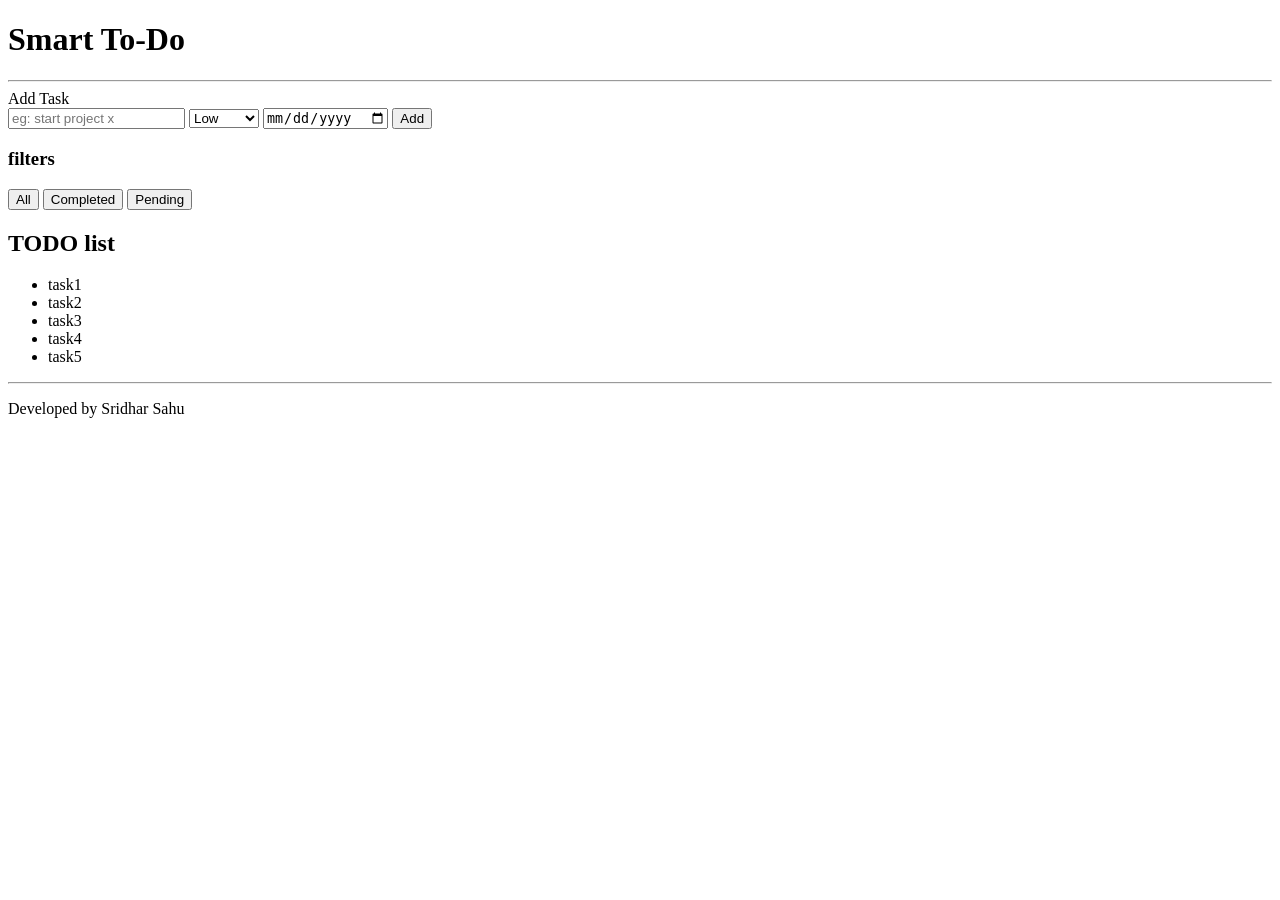
==== week3/Todo manager/index.html @ 68d80835 "feat: add base HTML structure for Smart To-Do Manager" ====
<!doctype html>
<html lang="en">
  <head>
    <meta charset="UTF-8" />
    <meta name="viewport" content="width=device-width, initial-scale=1.0" />
    <title>Todo Manager</title>
    <link rel="stylesheet" href="./style.css" />
  </head>

  <body>
    <div class="container">
      <!-- header -->
      <header>
        <h1>Smart To-Do</h1>
      </header>

      <hr />

      <main>
        <div class="input-section">
          <!-- input -->
          <label for="input">Add Task</label><br />
          <input id="input" type="text" placeholder="eg: start project x" />
          <select id="priority">
            <option value="Low">Low</option>
            <option value="Medium">Medium</option>
            <option value="High">High</option>
          </select>
          <input type="date" id="due-date" />
          <button id="add-btn">Add</button>
        </div>

        <!-- filters -->
        <h3>filters</h3>
        <div class="filters">
          <button class="filter-btn">All</button>
          <button class="filter-btn">Completed</button>
          <button class="filter-btn">Pending</button>
        </div>

        <!-- task list -->
        <div class="tasklist-container">
          <h2>TODO list</h2>
          <ul id="task-list">
            <li class="task-item">task1</li>
            <li class="task-item">task2</li>
            <li class="task-item">task3</li>
            <li class="task-item">task4</li>
            <li class="task-item">task5</li>
          </ul>
        </div>
      </main>

      <hr />

      <!-- footer -->
      <footer>
        <p>Developed by Sridhar Sahu</p>
      </footer>
    </div>
  </body>
</html>
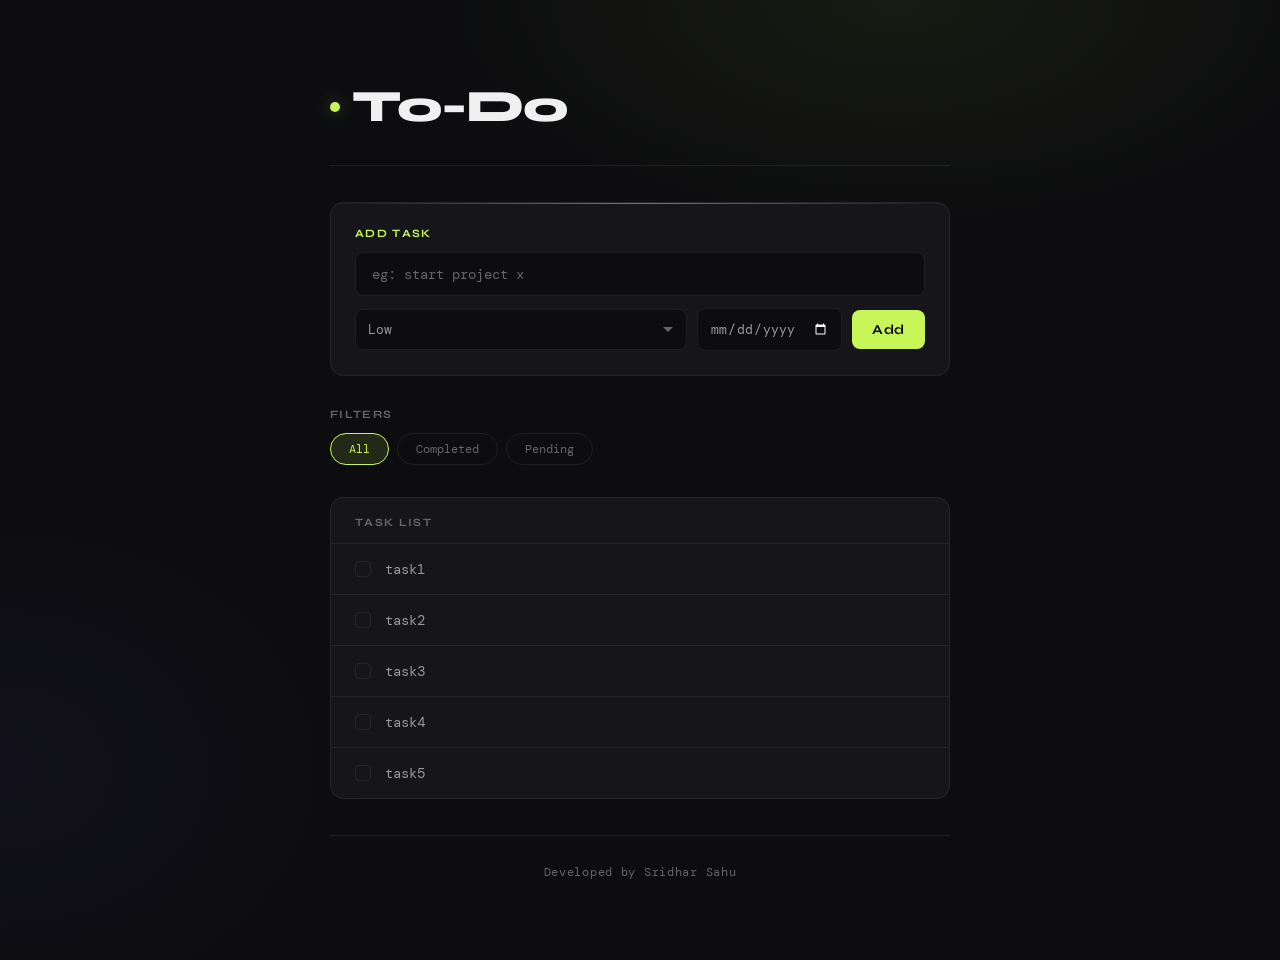
==== commit d432dcf9: "feat : add css v1.0" ====
--- a/week3/Todo manager/index.html
+++ b/week3/Todo manager/index.html
@@ -11,7 +11,7 @@
     <div class="container">
       <!-- header -->
       <header>
-        <h1>Smart To-Do</h1>
+        <h1>To-Do</h1>
       </header>
 
       <hr />
@@ -26,27 +26,27 @@
             <option value="Medium">Medium</option>
             <option value="High">High</option>
           </select>
-          <input type="date" id="due-date" />
-          <button id="add-btn">Add</button>
+          <input type="date" id="duedate" />
+          <button id="addbtn">Add</button>
         </div>
 
         <!-- filters -->
         <h3>filters</h3>
         <div class="filters">
-          <button class="filter-btn">All</button>
-          <button class="filter-btn">Completed</button>
-          <button class="filter-btn">Pending</button>
+          <button class="filterbtn">All</button>
+          <button class="filterbtn">Completed</button>
+          <button class="filterbtn">Pending</button>
         </div>
 
         <!-- task list -->
-        <div class="tasklist-container">
-          <h2>TODO list</h2>
-          <ul id="task-list">
-            <li class="task-item">task1</li>
-            <li class="task-item">task2</li>
-            <li class="task-item">task3</li>
-            <li class="task-item">task4</li>
-            <li class="task-item">task5</li>
+        <div class="tasklistContainer">
+          <h2>TASK list</h2>
+          <ul id="tasklist">
+            <li class="taskitem">task1</li>
+            <li class="taskitem">task2</li>
+            <li class="taskitem">task3</li>
+            <li class="taskitem">task4</li>
+            <li class="taskitem">task5</li>
           </ul>
         </div>
       </main>
@@ -58,5 +58,7 @@
         <p>Developed by Sridhar Sahu</p>
       </footer>
     </div>
+
+    <script src="script.js"></script>
   </body>
 </html>
--- a/week3/Todo manager/style.css
+++ b/week3/Todo manager/style.css
@@ -0,0 +1,402 @@
+@import url('https://fonts.googleapis.com/css2?family=Syne:wght@400;500;600;700;800&family=DM+Mono:wght@300;400;500&display=swap');
+
+/* ── Variables ── */
+:root {
+  --bg: #0d0d0f;
+  --surface: #16161a;
+  --surface-2: #1e1e24;
+  --border: rgba(255,255,255,0.07);
+  --accent: #c8f557;
+  --accent-dim: rgba(200,245,87,0.12);
+  --accent-glow: rgba(200,245,87,0.35);
+  --text: #f0f0f0;
+  --text-muted: #666;
+  --text-dim: #999;
+  --danger: #ff5b5b;
+  --warning: #ffb347;
+  --radius: 14px;
+  --radius-sm: 8px;
+}
+
+/* ── Reset ── */
+*, *::before, *::after { box-sizing: border-box; margin: 0; padding: 0; }
+
+/* ── Body ── */
+body {
+  font-family: 'DM Mono', monospace;
+  background: var(--bg);
+  color: var(--text);
+  min-height: 100vh;
+  display: flex;
+  align-items: flex-start;
+  justify-content: center;
+  padding: 40px 16px 80px;
+  background-image:
+    radial-gradient(ellipse 60% 40% at 70% 0%, rgba(200,245,87,0.06) 0%, transparent 60%),
+    radial-gradient(ellipse 50% 50% at 0% 80%, rgba(100,80,255,0.05) 0%, transparent 60%);
+}
+
+/* ── Container ── */
+.container {
+  width: 100%;
+  max-width: 620px;
+  display: flex;
+  flex-direction: column;
+  gap: 0;
+  animation: fadeUp 0.6s cubic-bezier(0.16, 1, 0.3, 1) both;
+}
+
+@keyframes fadeUp {
+  from { opacity: 0; transform: translateY(24px); }
+  to   { opacity: 1; transform: translateY(0); }
+}
+
+/* ── Header ── */
+header {
+  padding: 40px 0 28px;
+  position: relative;
+}
+
+header h1 {
+  font-family: 'Syne', sans-serif;
+  font-size: clamp(2rem, 6vw, 2.8rem);
+  font-weight: 800;
+  letter-spacing: -0.03em;
+  color: var(--text);
+  display: flex;
+  align-items: center;
+  gap: 12px;
+}
+
+header h1::before {
+  content: '';
+  display: inline-block;
+  width: 10px;
+  height: 10px;
+  border-radius: 50%;
+  background: var(--accent);
+  box-shadow: 0 0 16px var(--accent-glow);
+  flex-shrink: 0;
+  animation: pulse 2.4s ease-in-out infinite;
+}
+
+@keyframes pulse {
+  0%, 100% { opacity: 1; transform: scale(1); }
+  50%       { opacity: 0.6; transform: scale(0.8); }
+}
+
+/* ── Divider ── */
+hr {
+  border: none;
+  border-top: 1px solid var(--border);
+  margin: 4px 0;
+}
+
+/* ── Main ── */
+main {
+  padding: 32px 0;
+  display: flex;
+  flex-direction: column;
+  gap: 32px;
+}
+
+/* ── Input Section ── */
+.input-section {
+  background: var(--surface);
+  border: 1px solid var(--border);
+  border-radius: var(--radius);
+  padding: 24px;
+  display: flex;
+  flex-direction: column;
+  gap: 14px;
+  position: relative;
+  overflow: hidden;
+}
+
+.input-section::before {
+  content: '';
+  position: absolute;
+  top: 0; left: 0; right: 0;
+  height: 1px;
+  background: linear-gradient(90deg, transparent, var(--accent), transparent);
+  opacity: 0.5;
+}
+
+.input-section label {
+  font-family: 'Syne', sans-serif;
+  font-size: 0.7rem;
+  font-weight: 700;
+  letter-spacing: 0.12em;
+  text-transform: uppercase;
+  color: var(--accent);
+}
+
+/* row of controls */
+.input-section > *:not(label):not(br) {
+  width: 100%;
+}
+
+/* hide the <br> */
+.input-section br { display: none; }
+
+/* rearrange into a two-row layout */
+.input-section {
+  display: grid;
+  grid-template-columns: 1fr auto auto;
+  grid-template-rows: auto auto auto;
+  gap: 12px 10px;
+  align-items: center;
+}
+
+.input-section label   { grid-column: 1 / -1; }
+.input-section #input  { grid-column: 1 / -1; }
+.input-section #priority  { grid-column: 1; }
+.input-section #duedate   { grid-column: 2; }
+.input-section #addbtn    { grid-column: 3; }
+
+/* Text Input */
+input[type="text"] {
+  background: var(--bg);
+  border: 1px solid var(--border);
+  border-radius: var(--radius-sm);
+  color: var(--text);
+  font-family: 'DM Mono', monospace;
+  font-size: 0.9rem;
+  padding: 12px 16px;
+  outline: none;
+  transition: border-color 0.2s, box-shadow 0.2s;
+}
+
+input[type="text"]:focus {
+  border-color: var(--accent);
+  box-shadow: 0 0 0 3px var(--accent-dim);
+}
+
+input[type="text"]::placeholder {
+  color: var(--text-muted);
+}
+
+/* Date Input */
+input[type="date"] {
+  background: var(--bg);
+  border: 1px solid var(--border);
+  border-radius: var(--radius-sm);
+  color: var(--text-dim);
+  font-family: 'DM Mono', monospace;
+  font-size: 0.82rem;
+  padding: 11px 12px;
+  outline: none;
+  transition: border-color 0.2s, box-shadow 0.2s;
+  cursor: pointer;
+  color-scheme: dark;
+}
+
+input[type="date"]:focus {
+  border-color: var(--accent);
+  box-shadow: 0 0 0 3px var(--accent-dim);
+}
+
+/* Select */
+select {
+  background: var(--bg);
+  border: 1px solid var(--border);
+  border-radius: var(--radius-sm);
+  color: var(--text-dim);
+  font-family: 'DM Mono', monospace;
+  font-size: 0.82rem;
+  padding: 11px 12px;
+  outline: none;
+  cursor: pointer;
+  appearance: none;
+  background-image: url("data:image/svg+xml,%3Csvg xmlns='http://www.w3.org/2000/svg' width='12' height='12' viewBox='0 0 12 12'%3E%3Cpath fill='%23666' d='M6 8L1 3h10z'/%3E%3C/svg%3E");
+  background-repeat: no-repeat;
+  background-position: right 12px center;
+  padding-right: 32px;
+  transition: border-color 0.2s, box-shadow 0.2s;
+}
+
+select:focus {
+  border-color: var(--accent);
+  box-shadow: 0 0 0 3px var(--accent-dim);
+}
+
+select option {
+  background: var(--surface-2);
+}
+
+/* Add Button */
+#addbtn {
+  background: var(--accent);
+  color: #0d0d0f;
+  border: none;
+  border-radius: var(--radius-sm);
+  font-family: 'Syne', sans-serif;
+  font-weight: 700;
+  font-size: 0.85rem;
+  letter-spacing: 0.04em;
+  padding: 11px 20px;
+  cursor: pointer;
+  transition: transform 0.15s, box-shadow 0.15s, background 0.15s;
+  white-space: nowrap;
+}
+
+#addbtn:hover {
+  background: #d6ff66;
+  box-shadow: 0 0 20px var(--accent-glow);
+  transform: translateY(-1px);
+}
+
+#addbtn:active {
+  transform: translateY(0);
+  box-shadow: none;
+}
+
+/* ── Filters ── */
+main > h3 {
+  font-family: 'Syne', sans-serif;
+  font-size: 0.7rem;
+  font-weight: 700;
+  letter-spacing: 0.12em;
+  text-transform: uppercase;
+  color: var(--text-muted);
+  margin-bottom: -20px;
+}
+
+.filters {
+  display: flex;
+  gap: 8px;
+  flex-wrap: wrap;
+}
+
+.filterbtn {
+  background: transparent;
+  border: 1px solid var(--border);
+  border-radius: 100px;
+  color: var(--text-muted);
+  font-family: 'DM Mono', monospace;
+  font-size: 0.78rem;
+  padding: 7px 18px;
+  cursor: pointer;
+  transition: all 0.2s;
+}
+
+.filterbtn:hover {
+  border-color: var(--accent);
+  color: var(--accent);
+  background: var(--accent-dim);
+}
+
+.filterbtn.active,
+.filterbtn:first-child {
+  background: var(--accent-dim);
+  border-color: var(--accent);
+  color: var(--accent);
+}
+
+/* ── Task List Container ── */
+.tasklistContainer {
+  background: var(--surface);
+  border: 1px solid var(--border);
+  border-radius: var(--radius);
+  overflow: hidden;
+}
+
+.tasklistContainer h2 {
+  font-family: 'Syne', sans-serif;
+  font-size: 0.7rem;
+  font-weight: 700;
+  letter-spacing: 0.12em;
+  text-transform: uppercase;
+  color: var(--text-muted);
+  padding: 18px 24px 14px;
+  border-bottom: 1px solid var(--border);
+}
+
+/* ── Task List ── */
+#tasklist {
+  list-style: none;
+  padding: 0;
+  margin: 0;
+}
+
+/* ── Task Item ── */
+.taskitem {
+  display: flex;
+  align-items: center;
+  gap: 14px;
+  padding: 16px 24px;
+  border-bottom: 1px solid var(--border);
+  font-size: 0.88rem;
+  color: var(--text-dim);
+  transition: background 0.2s;
+  cursor: pointer;
+  animation: slideIn 0.35s cubic-bezier(0.16, 1, 0.3, 1) both;
+  position: relative;
+}
+
+@keyframes slideIn {
+  from { opacity: 0; transform: translateX(-10px); }
+  to   { opacity: 1; transform: translateX(0); }
+}
+
+.taskitem:last-child { border-bottom: none; }
+
+.taskitem:hover { background: rgba(255,255,255,0.025); }
+
+/* fake checkbox */
+.taskitem::before {
+  content: '';
+  flex-shrink: 0;
+  width: 16px;
+  height: 16px;
+  border: 1.5px solid var(--border);
+  border-radius: 4px;
+  transition: background 0.2s, border-color 0.2s;
+}
+
+.taskitem:hover::before {
+  border-color: var(--accent);
+}
+
+/* completed state */
+.taskitem.done {
+  color: var(--text-muted);
+  text-decoration: line-through;
+  text-decoration-color: var(--text-muted);
+}
+
+.taskitem.done::before {
+  background: var(--accent);
+  border-color: var(--accent);
+  background-image: url("data:image/svg+xml,%3Csvg xmlns='http://www.w3.org/2000/svg' width='10' height='8' viewBox='0 0 10 8'%3E%3Cpath fill='%230d0d0f' d='M1 4l3 3 5-6' stroke='%230d0d0f' stroke-width='1.5' fill='none' stroke-linecap='round' stroke-linejoin='round'/%3E%3C/svg%3E");
+  background-repeat: no-repeat;
+  background-position: center;
+}
+
+/* ── Footer ── */
+footer {
+  padding: 24px 0 0;
+  text-align: center;
+}
+
+footer p {
+  font-size: 0.75rem;
+  color: var(--text-muted);
+  letter-spacing: 0.06em;
+}
+
+/* ── Scrollbar ── */
+::-webkit-scrollbar { width: 6px; }
+::-webkit-scrollbar-track { background: transparent; }
+::-webkit-scrollbar-thumb { background: var(--border); border-radius: 3px; }
+
+/* ── Responsive ── */
+@media (max-width: 480px) {
+  .input-section {
+    grid-template-columns: 1fr 1fr;
+  }
+  .input-section #input    { grid-column: 1 / -1; }
+  .input-section #priority { grid-column: 1; }
+  .input-section #duedate  { grid-column: 2; }
+  .input-section #addbtn   { grid-column: 1 / -1; }
+}
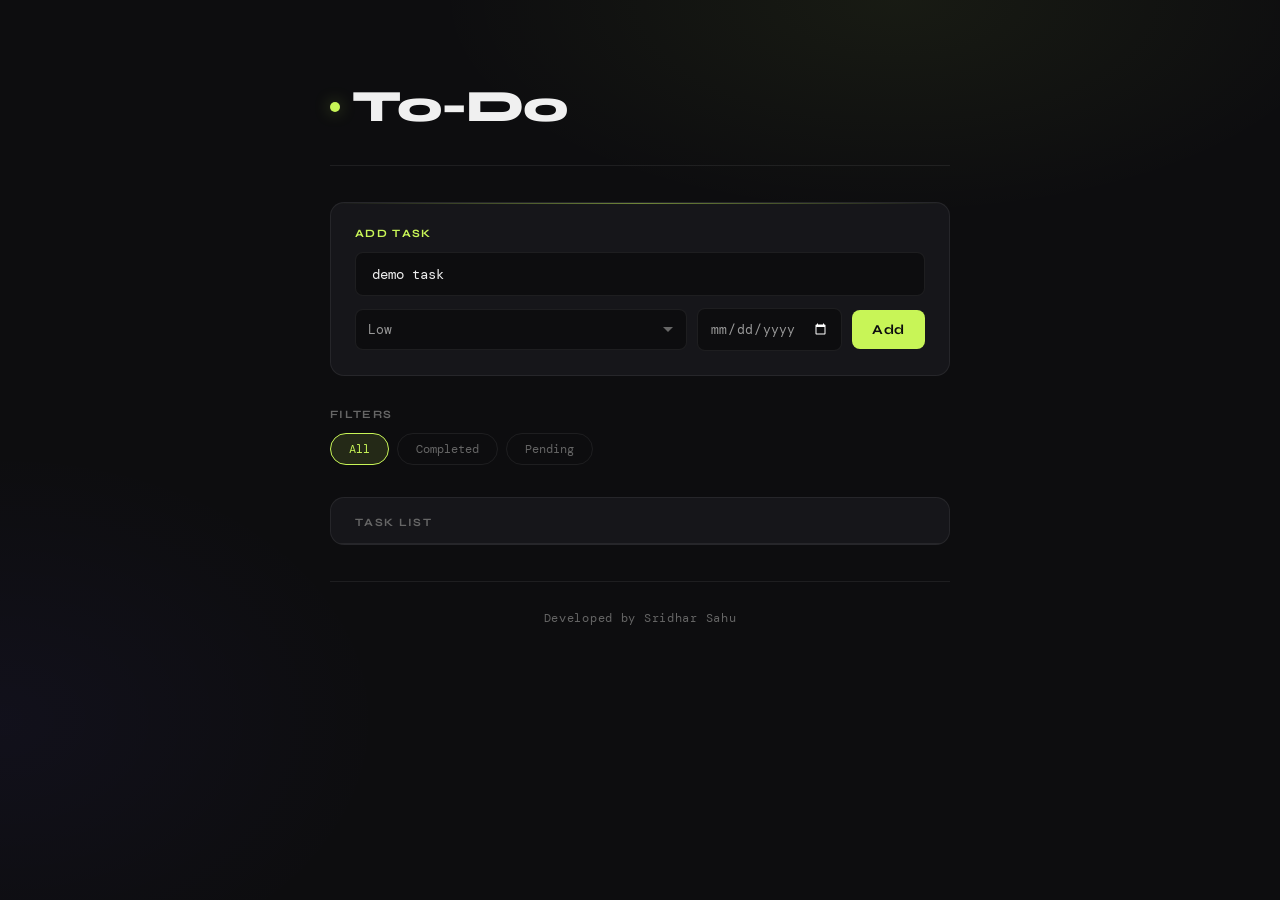
==== commit 6515cb8b: "feat: implement task creation, rendering, and basic delete functionality" ====
--- a/week3/Todo manager/index.html
+++ b/week3/Todo manager/index.html
@@ -20,7 +20,12 @@
         <div class="input-section">
           <!-- input -->
           <label for="input">Add Task</label><br />
-          <input id="input" type="text" placeholder="eg: start project x" />
+          <input
+            id="input"
+            value="demo task"
+            type="text"
+            placeholder="eg: start project x"
+          />
           <select id="priority">
             <option value="Low">Low</option>
             <option value="Medium">Medium</option>
@@ -42,11 +47,7 @@
         <div class="tasklistContainer">
           <h2>TASK list</h2>
           <ul id="tasklist">
-            <li class="taskitem">task1</li>
-            <li class="taskitem">task2</li>
-            <li class="taskitem">task3</li>
-            <li class="taskitem">task4</li>
-            <li class="taskitem">task5</li>
+            <!-- <li class="taskitem">task1</li> -->
           </ul>
         </div>
       </main>
